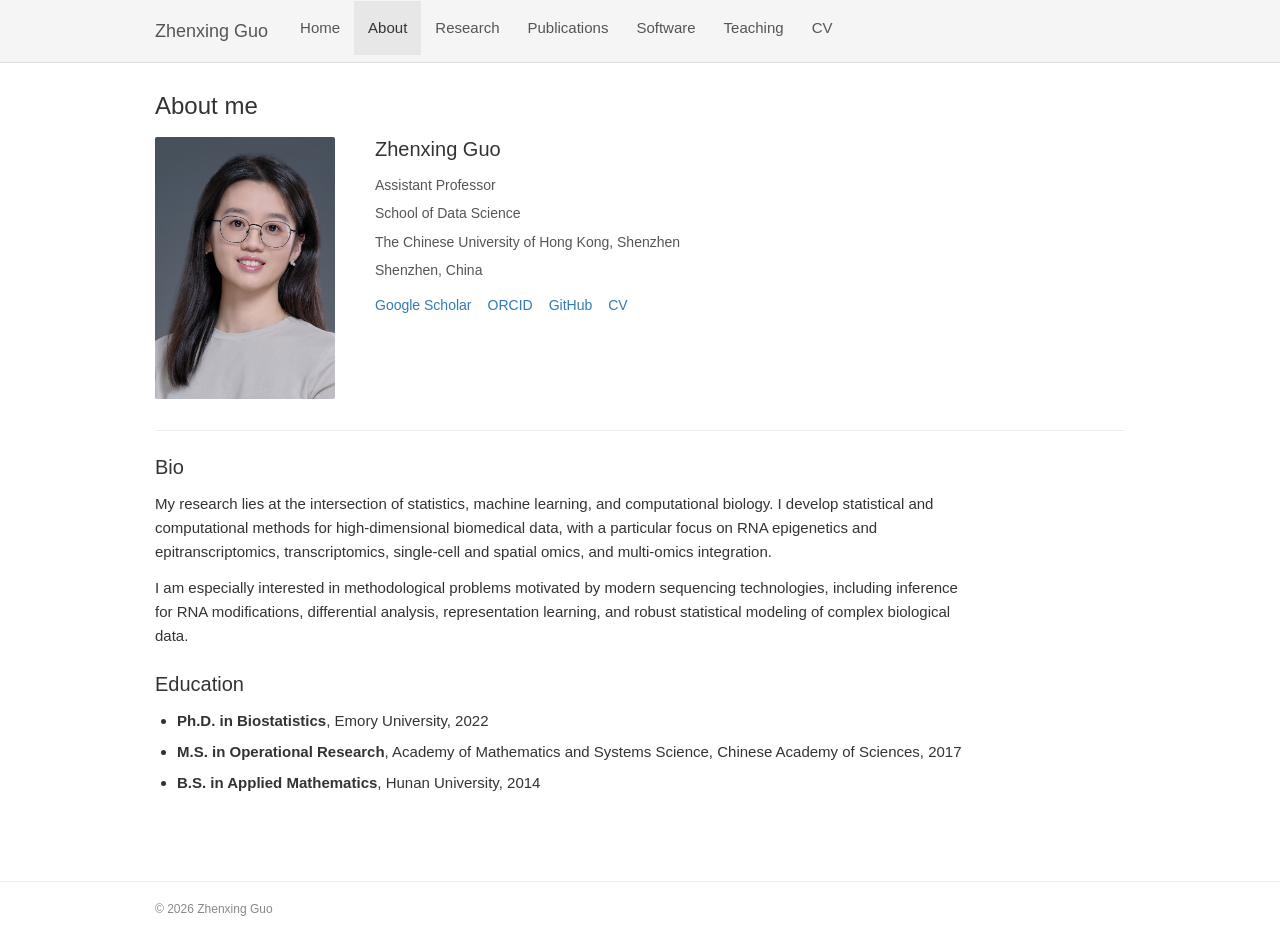
==== about.html @ 7a3709b3 "Create personal academic website" ====
<!doctype html><html lang="en"><head><meta charset="utf-8"><meta name="viewport" content="width=device-width,initial-scale=1"><title>About | Zhenxing Guo</title><link rel="stylesheet" href="styles.css"></head><body>
<nav class="navbar"><div class="container"><a class="navbar-brand" href="index.html">Zhenxing Guo</a><ul class="navbar-nav"><li><a href="index.html">Home</a></li><li class="active"><a href="about.html">About</a></li><li><a href="research.html">Research</a></li><li><a href="publications.html">Publications</a></li><li><a href="software.html">Software</a></li><li><a href="teaching.html">Teaching</a></li><li><a href="assets/ZhenxingGuo_CV.pdf">CV</a></li></ul></div></nav>
<main class="container"><h2 class="page-title">About me</h2>
<div class="intro-grid"><div><img class="profile" src="assets/profile.jpg" alt="Zhenxing Guo"></div><div class="contact"><h3 style="margin-top:0">Zhenxing Guo</h3><p>Assistant Professor</p><p>School of Data Science</p><p>The Chinese University of Hong Kong, Shenzhen</p><p>Shenzhen, China</p><div class="link-row"><a href="https://scholar.google.com.hk/citations?user=hm0mP4EAAAAJ&hl=en">Google Scholar</a><a href="https://orcid.org/0000-0003-1681-1337">ORCID</a><a href="https://github.com/ZhenxingGuo0015">GitHub</a><a href="assets/ZhenxingGuo_CV.pdf">CV</a></div></div></div>
<hr><h3>Bio</h3><div class="bio"><p>My research lies at the intersection of statistics, machine learning, and computational biology. I develop statistical and computational methods for high-dimensional biomedical data, with a particular focus on RNA epigenetics and epitranscriptomics, transcriptomics, single-cell and spatial omics, and multi-omics integration.</p><p>I am especially interested in methodological problems motivated by modern sequencing technologies, including inference for RNA modifications, differential analysis, representation learning, and robust statistical modeling of complex biological data.</p></div>
<h3>Education</h3><ul><li><strong>Ph.D. in Biostatistics</strong>, Emory University, 2022</li><li><strong>M.S. in Operational Research</strong>, Academy of Mathematics and Systems Science, Chinese Academy of Sciences, 2017</li><li><strong>B.S. in Applied Mathematics</strong>, Hunan University, 2014</li></ul>
</main><footer><div class="container">© <span data-year></span> Zhenxing Guo</div></footer><script src="script.js"></script></body></html>
---- styles.css ----
:root{
  --nav:#f5f5f5;
  --border:#e5e5e5;
  --text:#333;
  --muted:#666;
  --link:#337ab7;
  --link-hover:#23527c;
}
*{box-sizing:border-box}
html{scroll-behavior:smooth}
body{margin:0;font-family:"Helvetica Neue",Helvetica,Arial,sans-serif;font-size:15px;line-height:1.6;color:var(--text);background:#fff}
a{color:var(--link);text-decoration:none}
a:hover,a:focus{color:var(--link-hover);text-decoration:underline}
.container{width:970px;max-width:calc(100% - 30px);margin:0 auto}
.navbar{min-height:52px;background:var(--nav);border:1px solid transparent;border-bottom-color:#ddd;margin-bottom:28px}
.navbar .container{display:flex;align-items:center;min-height:52px}
.navbar-brand{font-size:18px;color:#555;padding:14px 18px 14px 0;white-space:nowrap}
.navbar-brand:hover{text-decoration:none;color:#222}
.navbar-nav{display:flex;list-style:none;margin:0;padding:0;flex-wrap:wrap}
.navbar-nav li a{display:block;padding:15px 14px;color:#555}
.navbar-nav li a:hover{background:#e7e7e7;text-decoration:none;color:#333}
.navbar-nav li.active a{background:#e7e7e7;color:#333}
main{min-height:calc(100vh - 150px)}
h1,h2,h3,h4{font-weight:400;line-height:1.25;color:#333}
h1{font-size:30px;margin:18px 0 22px}
h2{font-size:24px;margin:28px 0 16px}
h3{font-size:20px;margin:24px 0 12px}
h4{font-size:16px;margin:18px 0 8px}
p{margin:0 0 12px}
hr{border:0;border-top:1px solid #eee;margin:24px 0}
.page-title{margin-top:6px}
.home-welcome{font-size:24px;margin:12px 0 18px}
.home-image{display:block;max-width:780px;width:100%;max-height:460px;object-fit:contain;margin:18px auto 24px}
.intro-grid{display:grid;grid-template-columns:190px 1fr;gap:30px;align-items:start}
.profile{width:180px;max-width:100%;height:auto;border-radius:2px}
.contact{font-size:14px;color:#555}
.contact p{margin-bottom:6px}
.bio{max-width:820px}
.section-note{color:#777;font-size:13px}
ul{padding-left:22px;margin-top:6px}
li{margin-bottom:7px}
.pub-list{padding-left:22px}
.pub-list li{margin-bottom:14px;padding-left:3px}
.pub-title{font-weight:600}
.pub-meta{color:#555}
.category-title{margin-top:30px}
.software-item,.teaching-item,.research-item{margin-bottom:20px}
.software-item h3,.teaching-item h3,.research-item h3{margin-bottom:4px}
.two-col{display:grid;grid-template-columns:1fr 1fr;gap:38px}
.link-row{display:flex;gap:16px;flex-wrap:wrap;margin-top:12px}
footer{margin-top:40px;border-top:1px solid #eee;padding:18px 0 28px;color:#888;font-size:12px}
.small{font-size:13px;color:#777}
@media(max-width:760px){
  .navbar .container{display:block;padding-top:4px;padding-bottom:4px}
  .navbar-brand{display:block;padding:8px 0 4px}
  .navbar-nav li a{padding:8px 10px}
  .intro-grid{grid-template-columns:1fr}
  .profile{width:150px}
  .two-col{grid-template-columns:1fr}
  h1{font-size:27px}
  h2{font-size:22px}
}
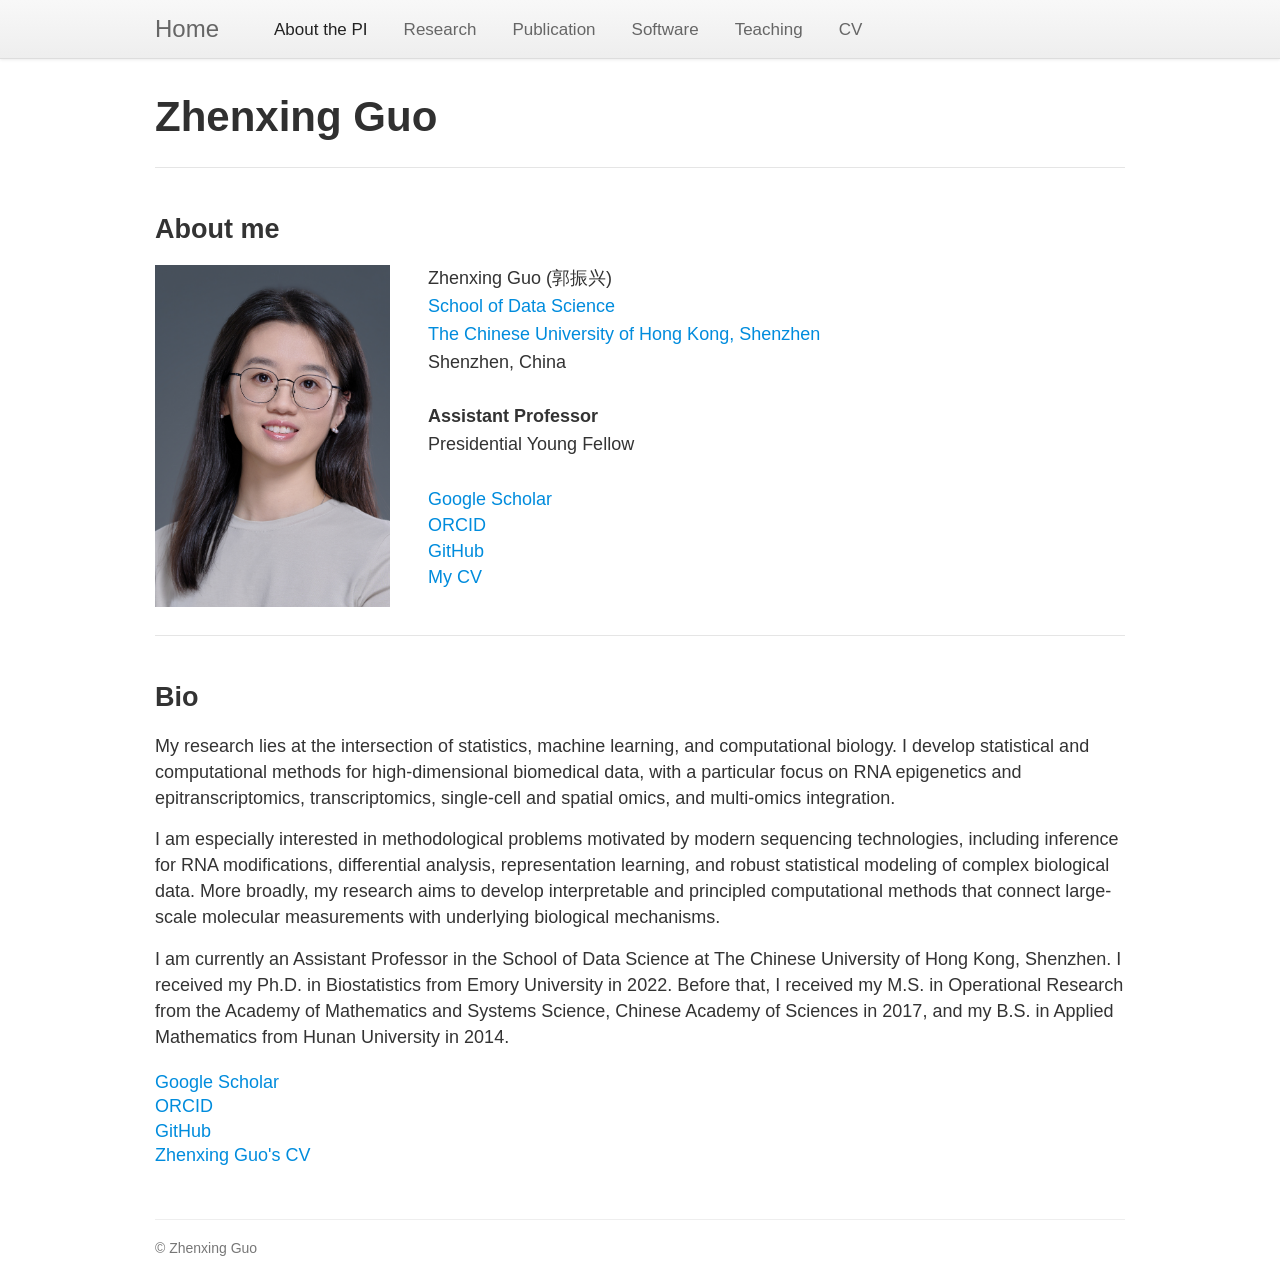
==== commit f88f7395: "Update About the PI page" ====
--- a/about.html
+++ b/about.html
@@ -1,7 +1,205 @@
-<!doctype html><html lang="en"><head><meta charset="utf-8"><meta name="viewport" content="width=device-width,initial-scale=1"><title>About | Zhenxing Guo</title><link rel="stylesheet" href="styles.css"></head><body>
-<nav class="navbar"><div class="container"><a class="navbar-brand" href="index.html">Zhenxing Guo</a><ul class="navbar-nav"><li><a href="index.html">Home</a></li><li class="active"><a href="about.html">About</a></li><li><a href="research.html">Research</a></li><li><a href="publications.html">Publications</a></li><li><a href="software.html">Software</a></li><li><a href="teaching.html">Teaching</a></li><li><a href="assets/ZhenxingGuo_CV.pdf">CV</a></li></ul></div></nav>
-<main class="container"><h2 class="page-title">About me</h2>
-<div class="intro-grid"><div><img class="profile" src="assets/profile.jpg" alt="Zhenxing Guo"></div><div class="contact"><h3 style="margin-top:0">Zhenxing Guo</h3><p>Assistant Professor</p><p>School of Data Science</p><p>The Chinese University of Hong Kong, Shenzhen</p><p>Shenzhen, China</p><div class="link-row"><a href="https://scholar.google.com.hk/citations?user=hm0mP4EAAAAJ&hl=en">Google Scholar</a><a href="https://orcid.org/0000-0003-1681-1337">ORCID</a><a href="https://github.com/ZhenxingGuo0015">GitHub</a><a href="assets/ZhenxingGuo_CV.pdf">CV</a></div></div></div>
-<hr><h3>Bio</h3><div class="bio"><p>My research lies at the intersection of statistics, machine learning, and computational biology. I develop statistical and computational methods for high-dimensional biomedical data, with a particular focus on RNA epigenetics and epitranscriptomics, transcriptomics, single-cell and spatial omics, and multi-omics integration.</p><p>I am especially interested in methodological problems motivated by modern sequencing technologies, including inference for RNA modifications, differential analysis, representation learning, and robust statistical modeling of complex biological data.</p></div>
-<h3>Education</h3><ul><li><strong>Ph.D. in Biostatistics</strong>, Emory University, 2022</li><li><strong>M.S. in Operational Research</strong>, Academy of Mathematics and Systems Science, Chinese Academy of Sciences, 2017</li><li><strong>B.S. in Applied Mathematics</strong>, Hunan University, 2014</li></ul>
-</main><footer><div class="container">© <span data-year></span> Zhenxing Guo</div></footer><script src="script.js"></script></body></html>
+<!doctype html>
+<html lang="en">
+<head>
+<meta charset="utf-8">
+<meta name="viewport" content="width=device-width,initial-scale=1">
+<title>About the PI | Zhenxing Guo</title>
+<style>
+  * { box-sizing: border-box; }
+  body {
+    margin: 0;
+    font-family: "Helvetica Neue", Helvetica, Arial, sans-serif;
+    color: #333;
+    background: #fff;
+    font-size: 18px;
+    line-height: 1.45;
+  }
+  .navbar {
+    min-height: 58px;
+    background: linear-gradient(#f8f8f8, #eeeeee);
+    border-bottom: 1px solid #ddd;
+    box-shadow: 0 1px 3px rgba(0,0,0,.08);
+  }
+  .nav-wrap {
+    width: 970px;
+    max-width: calc(100% - 40px);
+    margin: 0 auto;
+    display: flex;
+    align-items: center;
+    min-height: 58px;
+  }
+  .brand {
+    font-size: 24px;
+    font-weight: 300;
+    color: #666;
+    text-decoration: none;
+    margin-right: 55px;
+  }
+  .nav {
+    list-style: none;
+    display: flex;
+    gap: 36px;
+    padding: 0;
+    margin: 0;
+    flex-wrap: wrap;
+  }
+  .nav a {
+    color: #666;
+    text-decoration: none;
+    font-size: 17px;
+  }
+  .nav a:hover, .nav .active a { color: #222; }
+
+  .container {
+    width: 970px;
+    max-width: calc(100% - 40px);
+    margin: 0 auto;
+  }
+  h1 {
+    font-size: 42px;
+    line-height: 1.14;
+    margin: 34px 0 26px;
+    font-weight: 700;
+    color: #303030;
+  }
+  h2 {
+    font-size: 27px;
+    margin: 42px 0 16px;
+    font-weight: 700;
+    color: #333;
+  }
+  hr {
+    border: 0;
+    border-top: 1px solid #e5e5e5;
+    margin: 0 0 38px;
+  }
+  .about-grid {
+    display: grid;
+    grid-template-columns: 235px 1fr;
+    gap: 38px;
+    align-items: start;
+    margin-bottom: 28px;
+  }
+  .profile {
+    width: 235px;
+    height: auto;
+    display: block;
+  }
+  .contact p {
+    margin: 0 0 2px;
+  }
+  .contact .spacer { margin-top: 28px; }
+  a { color: #008cdd; text-decoration: none; }
+  a:hover { text-decoration: underline; }
+
+  .bio p {
+    margin: 0 0 15px;
+  }
+  .bio-links {
+    margin-top: 20px;
+    line-height: 1.35;
+  }
+  footer {
+    width: 970px;
+    max-width: calc(100% - 40px);
+    margin: 52px auto 30px;
+    padding-top: 18px;
+    border-top: 1px solid #eee;
+    color: #777;
+    font-size: 14px;
+  }
+
+  @media (max-width: 760px) {
+    .nav-wrap { align-items: flex-start; padding: 12px 0; }
+    .brand { margin-right: 25px; }
+    .nav { gap: 14px 20px; }
+    .about-grid { grid-template-columns: 1fr; }
+    .profile { width: 220px; }
+    h1 { font-size: 34px; }
+  }
+</style>
+</head>
+<body>
+
+<nav class="navbar">
+  <div class="nav-wrap">
+    <a class="brand" href="index.html">Home</a>
+    <ul class="nav">
+      <li class="active"><a href="about.html">About the PI</a></li>
+      <li><a href="research.html">Research</a></li>
+      <li><a href="publications.html">Publication</a></li>
+      <li><a href="software.html">Software</a></li>
+      <li><a href="teaching.html">Teaching</a></li>
+      <li><a href="assets/ZhenxingGuo_CV.pdf">CV</a></li>
+    </ul>
+  </div>
+</nav>
+
+<main class="container">
+  <h1>Zhenxing Guo</h1>
+  <hr>
+
+  <h2>About me</h2>
+
+  <div class="about-grid">
+    <div>
+      <img class="profile" src="assets/profile.jpg" alt="Zhenxing Guo">
+    </div>
+
+    <div class="contact">
+      <p>Zhenxing Guo (郭振兴)</p>
+      <p><a href="https://sds.cuhk.edu.cn/en">School of Data Science</a></p>
+      <p><a href="https://www.cuhk.edu.cn/en">The Chinese University of Hong Kong, Shenzhen</a></p>
+      <p>Shenzhen, China</p>
+
+      <p class="spacer"><strong>Assistant Professor</strong></p>
+      <p>Presidential Young Fellow</p>
+
+      <p class="spacer">
+        <a href="https://scholar.google.com.hk/citations?user=hm0mP4EAAAAJ&hl=en">Google Scholar</a><br>
+        <a href="https://orcid.org/0000-0003-1681-1337">ORCID</a><br>
+        <a href="https://github.com/guozhenxing0015">GitHub</a><br>
+        <a href="assets/ZhenxingGuo_CV.pdf">My CV</a>
+      </p>
+    </div>
+  </div>
+
+  <hr>
+
+  <h2>Bio</h2>
+
+  <div class="bio">
+    <p>
+      My research lies at the intersection of statistics, machine learning, and computational biology.
+      I develop statistical and computational methods for high-dimensional biomedical data, with a
+      particular focus on RNA epigenetics and epitranscriptomics, transcriptomics, single-cell and
+      spatial omics, and multi-omics integration.
+    </p>
+
+    <p>
+      I am especially interested in methodological problems motivated by modern sequencing technologies,
+      including inference for RNA modifications, differential analysis, representation learning, and
+      robust statistical modeling of complex biological data. More broadly, my research aims to develop
+      interpretable and principled computational methods that connect large-scale molecular measurements
+      with underlying biological mechanisms.
+    </p>
+
+    <p>
+      I am currently an Assistant Professor in the School of Data Science at The Chinese University of
+      Hong Kong, Shenzhen. I received my Ph.D. in Biostatistics from Emory University in 2022. Before that,
+      I received my M.S. in Operational Research from the Academy of Mathematics and Systems Science,
+      Chinese Academy of Sciences in 2017, and my B.S. in Applied Mathematics from Hunan University in 2014.
+    </p>
+
+    <div class="bio-links">
+      <a href="https://scholar.google.com.hk/citations?user=hm0mP4EAAAAJ&hl=en">Google Scholar</a><br>
+      <a href="https://orcid.org/0000-0003-1681-1337">ORCID</a><br>
+      <a href="https://github.com/guozhenxing0015">GitHub</a><br>
+      <a href="assets/ZhenxingGuo_CV.pdf">Zhenxing Guo's CV</a>
+    </div>
+  </div>
+</main>
+
+<footer>© Zhenxing Guo</footer>
+</body>
+</html>
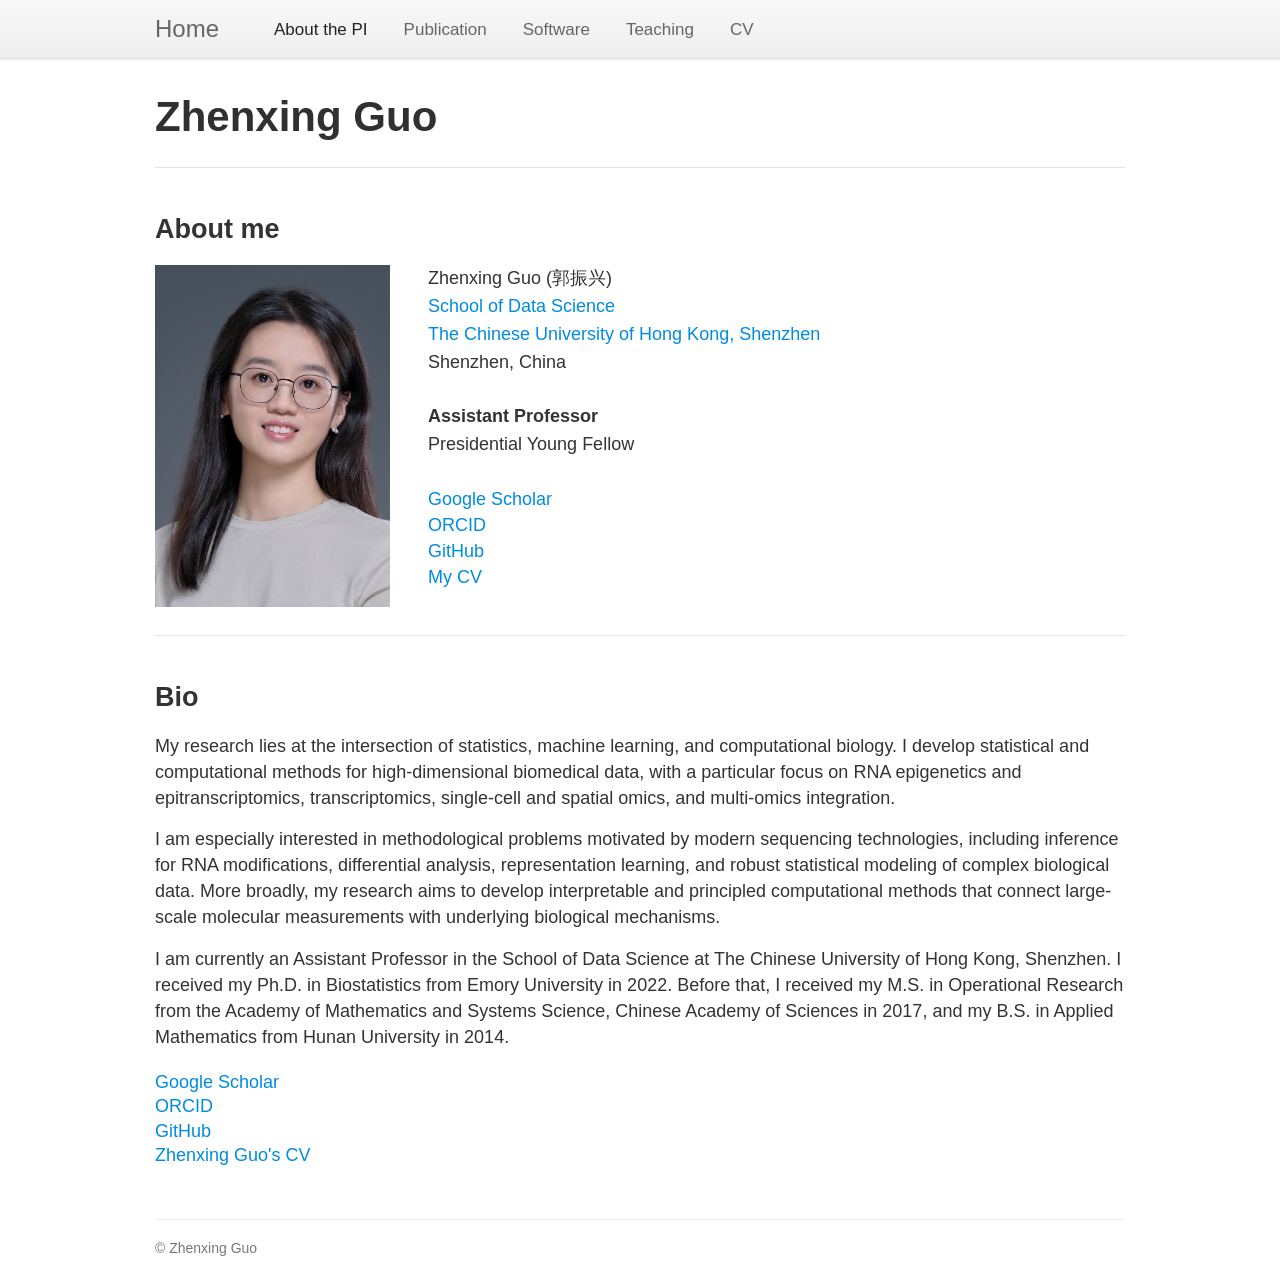
==== commit 4695aa2a: "Simplify navigation menu" ====
--- a/about.html
+++ b/about.html
@@ -126,7 +126,6 @@
     <a class="brand" href="index.html">Home</a>
     <ul class="nav">
       <li class="active"><a href="about.html">About the PI</a></li>
-      <li><a href="research.html">Research</a></li>
       <li><a href="publications.html">Publication</a></li>
       <li><a href="software.html">Software</a></li>
       <li><a href="teaching.html">Teaching</a></li>
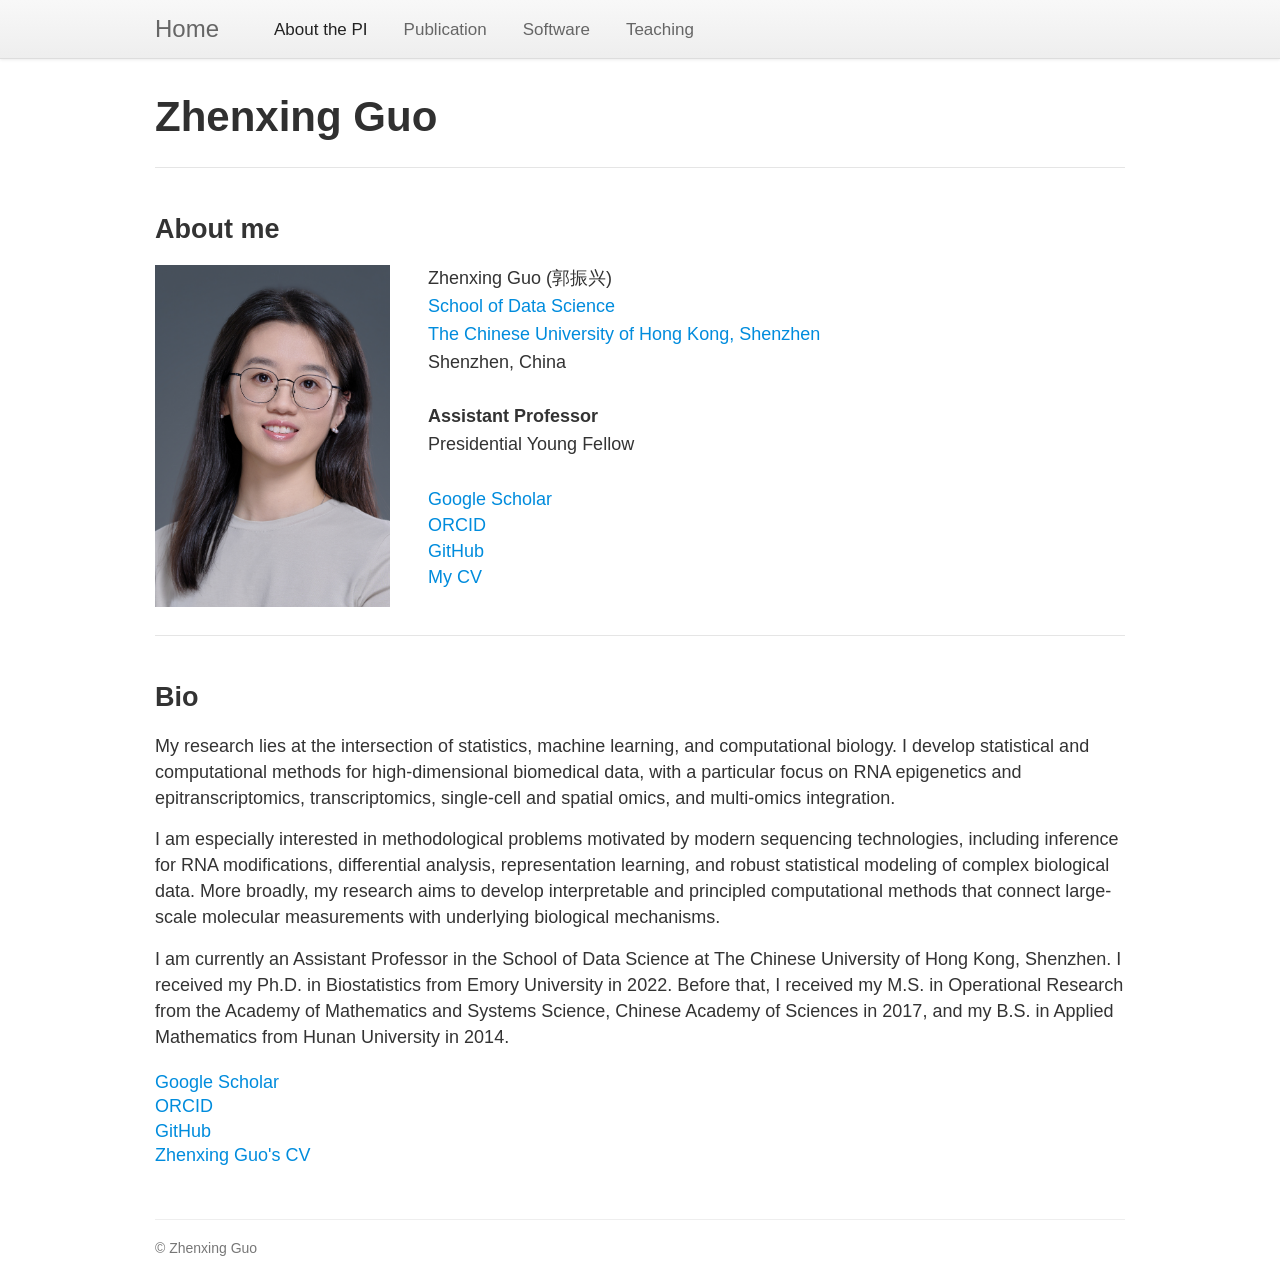
==== commit c8a35042: "Simplify navigation menu" ====
--- a/about.html
+++ b/about.html
@@ -129,7 +129,6 @@
       <li><a href="publications.html">Publication</a></li>
       <li><a href="software.html">Software</a></li>
       <li><a href="teaching.html">Teaching</a></li>
-      <li><a href="assets/ZhenxingGuo_CV.pdf">CV</a></li>
     </ul>
   </div>
 </nav>
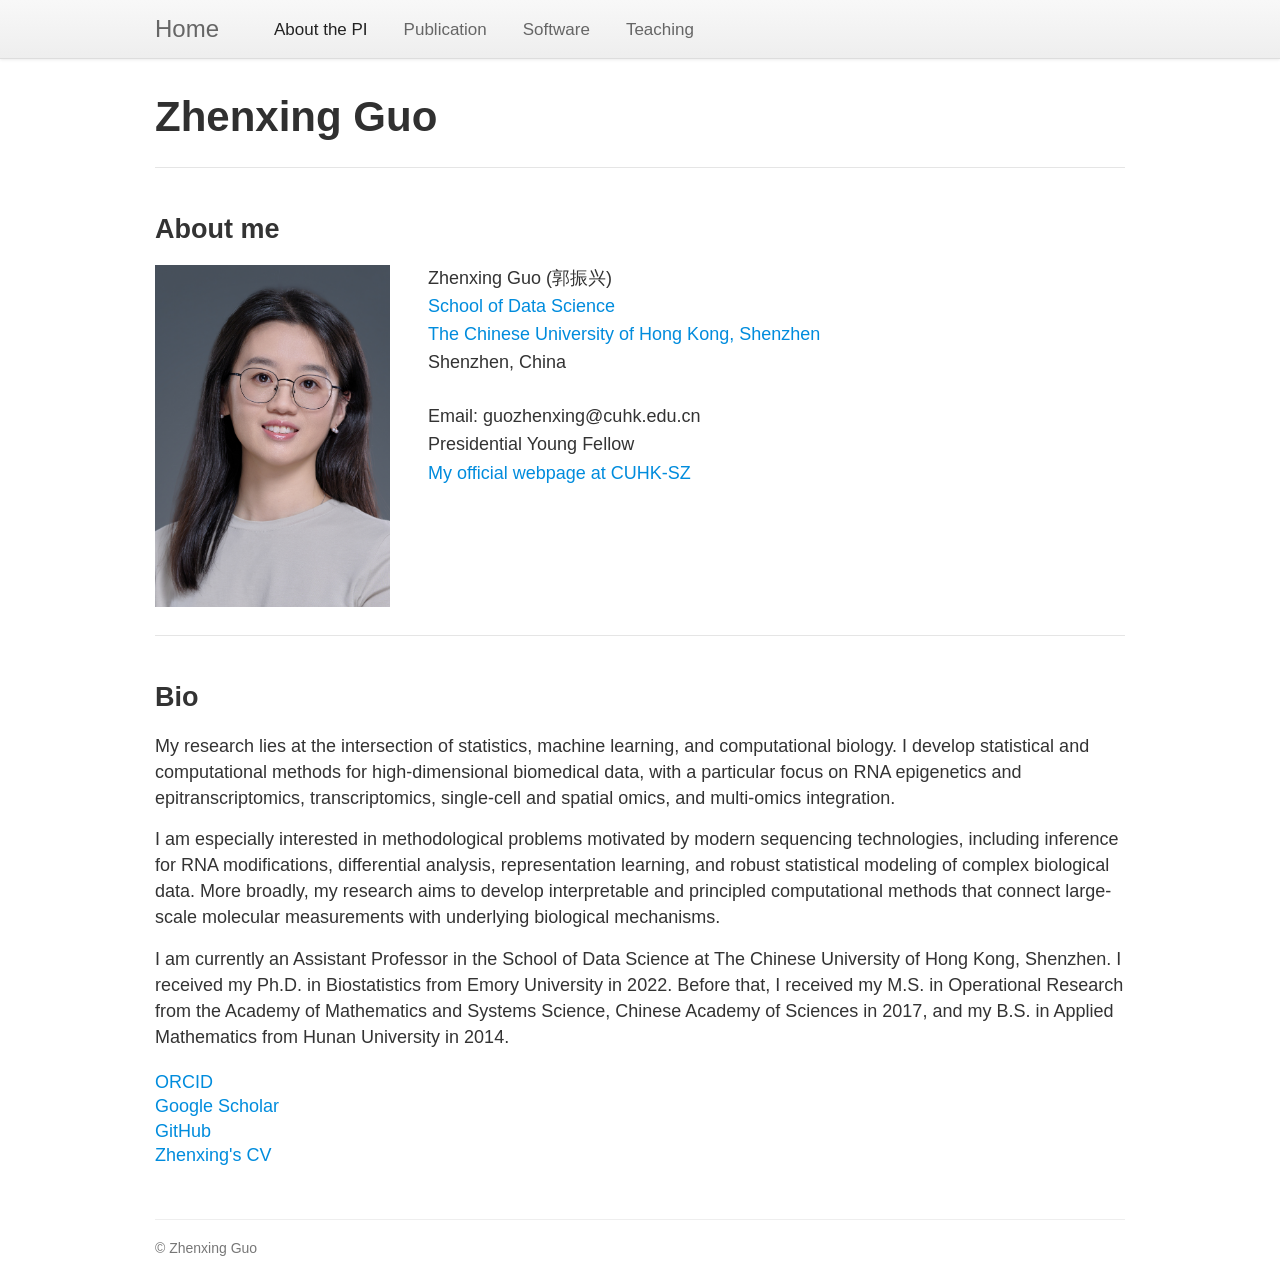
==== commit 8c47bb61: "Simplify navigation menu" ====
--- a/about.html
+++ b/about.html
@@ -150,14 +150,13 @@
       <p><a href="https://www.cuhk.edu.cn/en">The Chinese University of Hong Kong, Shenzhen</a></p>
       <p>Shenzhen, China</p>
 
-      <p class="spacer"><strong>Assistant Professor</strong></p>
+      
+      
+
+      <p class="spacer">
+      <p>Email: guozhenxing@cuhk.edu.cn</p>
       <p>Presidential Young Fellow</p>
-
-      <p class="spacer">
-        <a href="https://scholar.google.com.hk/citations?user=hm0mP4EAAAAJ&hl=en">Google Scholar</a><br>
-        <a href="https://orcid.org/0000-0003-1681-1337">ORCID</a><br>
-        <a href="https://github.com/guozhenxing0015">GitHub</a><br>
-        <a href="assets/ZhenxingGuo_CV.pdf">My CV</a>
+        <a href="https://sds.cuhk.edu.cn/en/teacher/643">My official webpage at CUHK-SZ</a><br>
       </p>
     </div>
   </div>
@@ -190,10 +189,10 @@
     </p>
 
     <div class="bio-links">
+      <a href="https://orcid.org/0000-0003-1681-1337">ORCID</a><br>
       <a href="https://scholar.google.com.hk/citations?user=hm0mP4EAAAAJ&hl=en">Google Scholar</a><br>
-      <a href="https://orcid.org/0000-0003-1681-1337">ORCID</a><br>
       <a href="https://github.com/guozhenxing0015">GitHub</a><br>
-      <a href="assets/ZhenxingGuo_CV.pdf">Zhenxing Guo's CV</a>
+      <a href="assets/ZhenxingGuo_CV.pdf">Zhenxing's CV</a>
     </div>
   </div>
 </main>
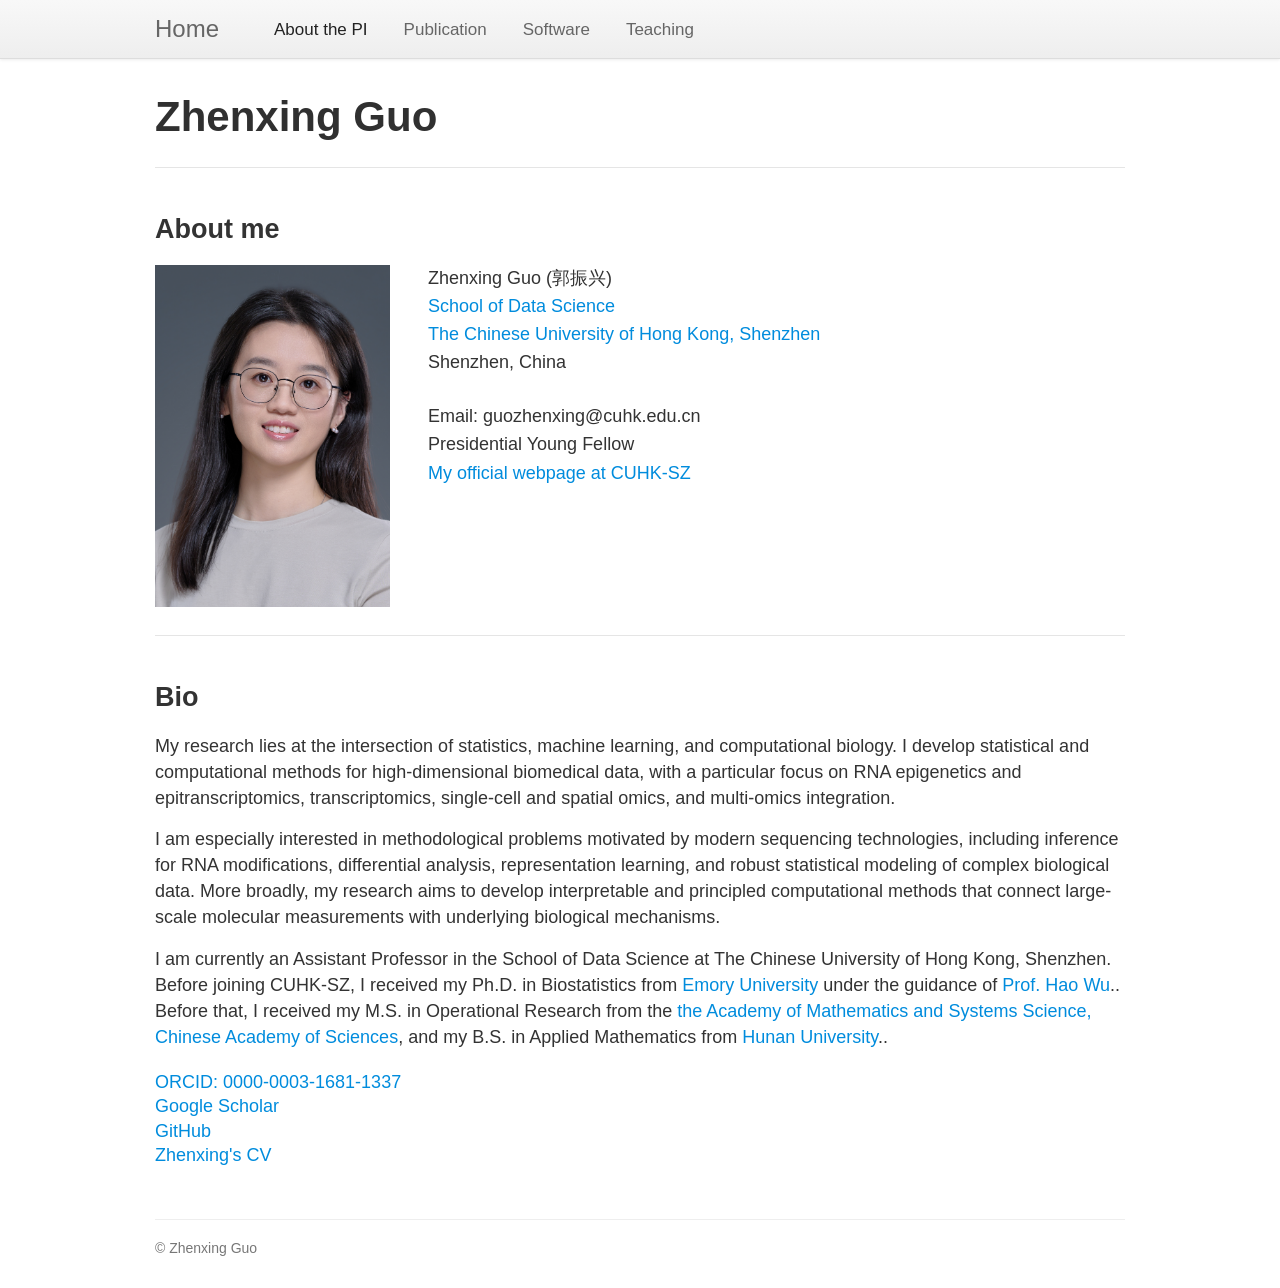
==== commit 6014d6df: "Simplify navigation menu" ====
--- a/about.html
+++ b/about.html
@@ -183,13 +183,13 @@
 
     <p>
       I am currently an Assistant Professor in the School of Data Science at The Chinese University of
-      Hong Kong, Shenzhen. I received my Ph.D. in Biostatistics from Emory University in 2022. Before that,
-      I received my M.S. in Operational Research from the Academy of Mathematics and Systems Science,
-      Chinese Academy of Sciences in 2017, and my B.S. in Applied Mathematics from Hunan University in 2014.
+      Hong Kong, Shenzhen. Before joining CUHK-SZ, I received my Ph.D. in Biostatistics from <a href="https://www.emory.edu/">Emory University</a> under the guidance of <a href="http://haowulab.org">Prof. Hao Wu</a>.. Before that,
+      I received my M.S. in Operational Research from the <a href="http://english.amss.cas.cn/">the Academy of Mathematics and Systems Science,
+Chinese Academy of Sciences</a>, and my B.S. in Applied Mathematics from <a href="https://www-en.hnu.edu.cn/">Hunan University</a>..
     </p>
 
     <div class="bio-links">
-      <a href="https://orcid.org/0000-0003-1681-1337">ORCID</a><br>
+      <a href="https://orcid.org/0000-0003-1681-1337">ORCID: 0000-0003-1681-1337</a><br>
       <a href="https://scholar.google.com.hk/citations?user=hm0mP4EAAAAJ&hl=en">Google Scholar</a><br>
       <a href="https://github.com/guozhenxing0015">GitHub</a><br>
       <a href="assets/ZhenxingGuo_CV.pdf">Zhenxing's CV</a>
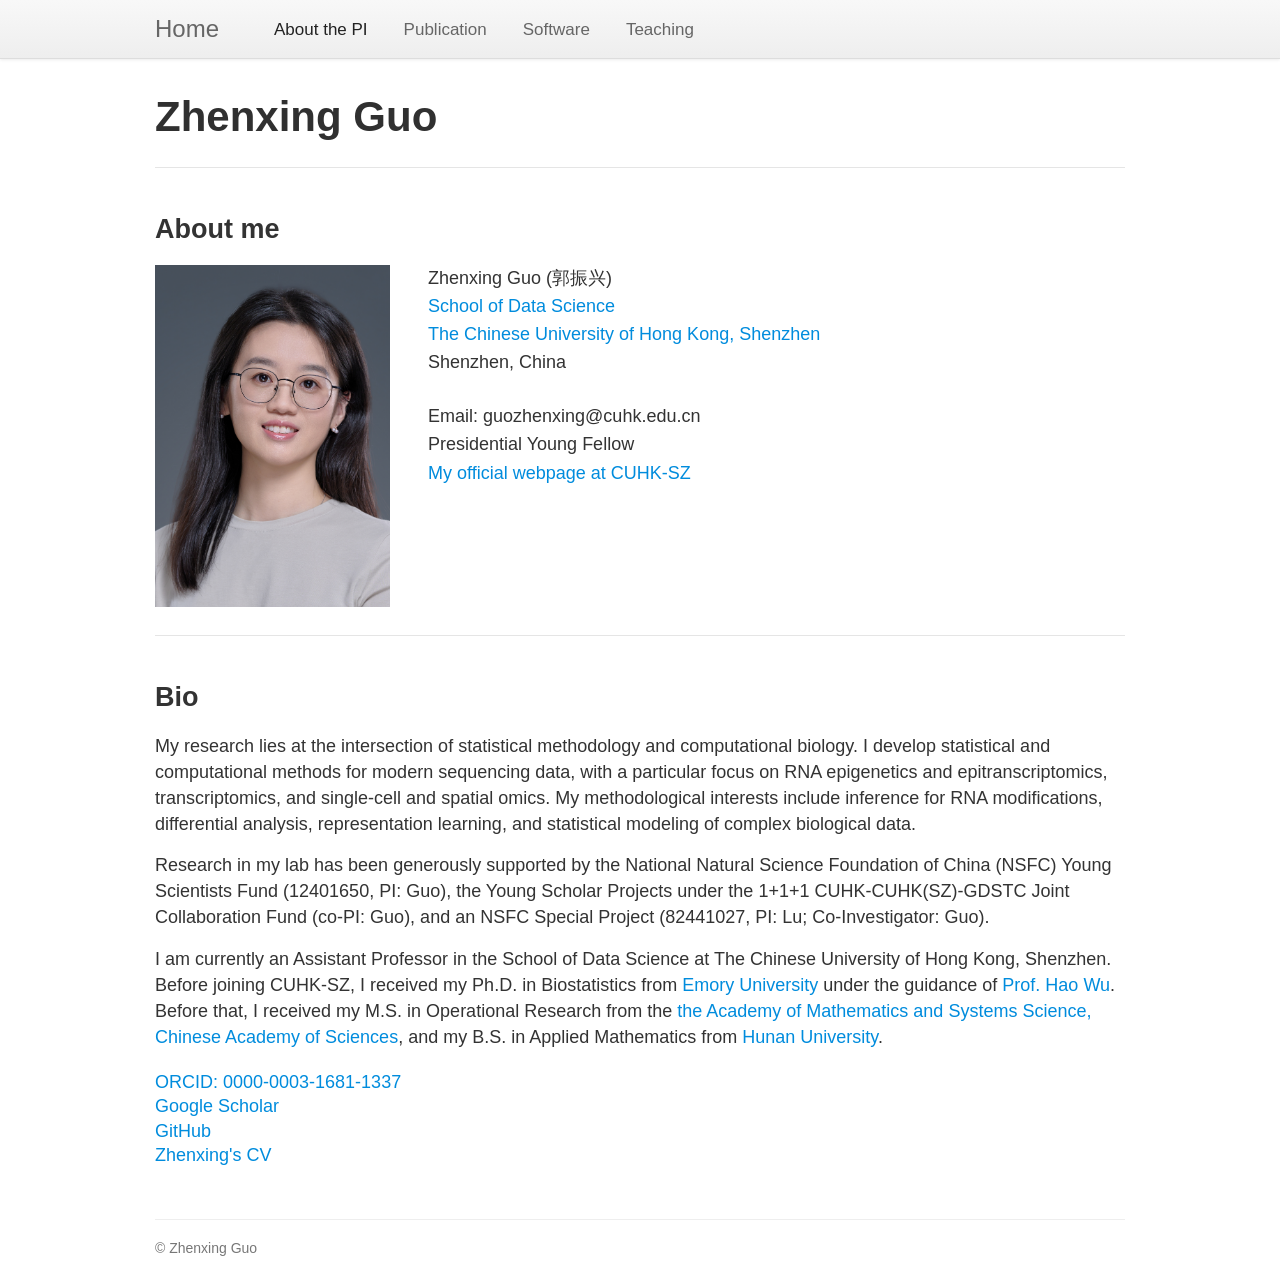
==== commit fff41074: "Simplify navigation menu" ====
--- a/about.html
+++ b/about.html
@@ -167,25 +167,21 @@
 
   <div class="bio">
     <p>
-      My research lies at the intersection of statistics, machine learning, and computational biology.
-      I develop statistical and computational methods for high-dimensional biomedical data, with a
-      particular focus on RNA epigenetics and epitranscriptomics, transcriptomics, single-cell and
-      spatial omics, and multi-omics integration.
+	My research lies at the intersection of statistical methodology and computational biology. 
+	I develop statistical and computational methods for modern sequencing data, with a particular focus on RNA epigenetics and epitranscriptomics, transcriptomics, and single-cell and spatial omics. 
+	My methodological interests include inference for RNA modifications, differential analysis, representation learning, and statistical modeling of complex biological data.
+    </p>
+    
+        <p>
+	 Research in my lab has been generously supported by the National Natural Science Foundation of China (NSFC) Young Scientists Fund (12401650, PI: Guo), 
+	 the Young Scholar Projects under the 1+1+1 CUHK-CUHK(SZ)-GDSTC Joint Collaboration Fund (co-PI: Guo), and an NSFC Special Project (82441027, PI: Lu; Co-Investigator: Guo).
     </p>
 
-    <p>
-      I am especially interested in methodological problems motivated by modern sequencing technologies,
-      including inference for RNA modifications, differential analysis, representation learning, and
-      robust statistical modeling of complex biological data. More broadly, my research aims to develop
-      interpretable and principled computational methods that connect large-scale molecular measurements
-      with underlying biological mechanisms.
-    </p>
 
     <p>
       I am currently an Assistant Professor in the School of Data Science at The Chinese University of
-      Hong Kong, Shenzhen. Before joining CUHK-SZ, I received my Ph.D. in Biostatistics from <a href="https://www.emory.edu/">Emory University</a> under the guidance of <a href="http://haowulab.org">Prof. Hao Wu</a>.. Before that,
-      I received my M.S. in Operational Research from the <a href="http://english.amss.cas.cn/">the Academy of Mathematics and Systems Science,
-Chinese Academy of Sciences</a>, and my B.S. in Applied Mathematics from <a href="https://www-en.hnu.edu.cn/">Hunan University</a>..
+      Hong Kong, Shenzhen. Before joining CUHK-SZ, I received my Ph.D. in Biostatistics from <a href="https://www.emory.edu/">Emory University</a> under the guidance of <a href="http://haowulab.org">Prof. Hao Wu</a>. Before that,
+      I received my M.S. in Operational Research from the <a href="http://english.amss.cas.cn/">the Academy of Mathematics and Systems Science, Chinese Academy of Sciences</a>, and my B.S. in Applied Mathematics from <a href="https://www-en.hnu.edu.cn/">Hunan University</a>.
     </p>
 
     <div class="bio-links">
